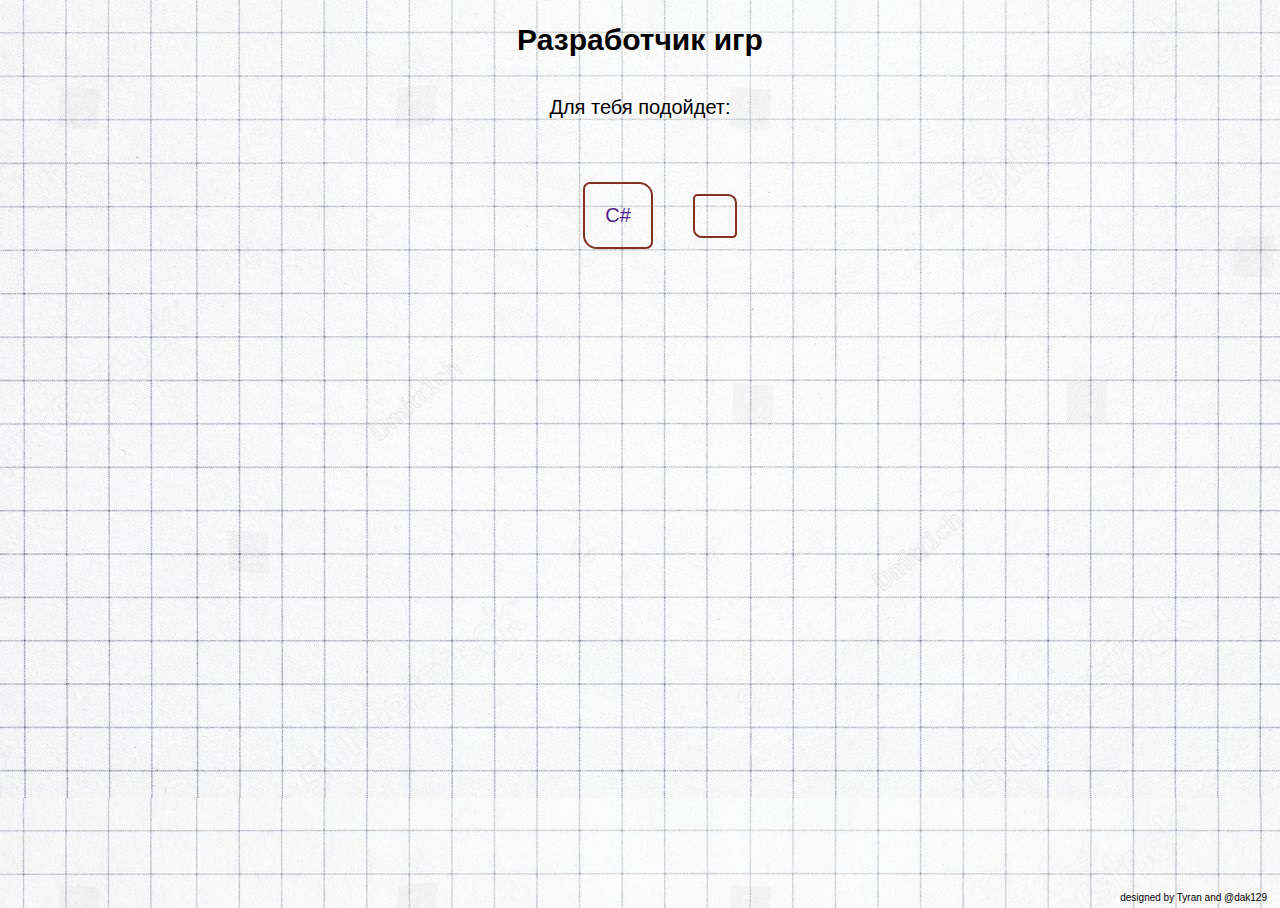
==== code-english.html @ 3040e8ce "Add files via upload" ====
<!DOCTYPE html>
<html lang="ru">
<head>
<meta charset="utf-8">
<link rel="stylesheet" href="style.css">
<title>Разрабочик</title>
</head>

<body>
<div class="wrapper">
<main>
  <h1>Разработчик игр</h1>
  <div class="center-textblock">
    <p>Для тебя подойдет:</p>
  </div>
  <ul class="center-items">
    <li><a href="">C#</a></li>
    <li><a href=""></a></li>
    </ul>
</main>
<footer>designed by Tyran and @dak129</footer>
</div>
</body>
</html>
---- style.css ----
html {
  height: 100%;
}

body {
  height: 100%;
  /* min-width: 400px; */
  font-family: "PT sans", sans-serif;
  font-size: 1.25em;
  background-image: url("paper.jpg");
  background-color: #eeeeee;
}

.wrapper {
  display: flex;
  flex-direction: column;
  height: 100%;
}

footer {
  margin-top: auto;
  margin-bottom: 0.5em;
  margin-right: 0.5em;
  text-align: right;
  font-size: 0.5em;
}


h1 {
  margin: 0.5em;
  text-align: center;
  font-size: 1.5em;
}

.center-items {
  display: flex;
  flex-direction: row;
  flex-wrap: wrap;
  justify-content: center;
  align-items: center;
  list-style-type: none; 
}

li {
  /* display: inline;*/
  margin: 1em;
  padding: 1em;
  border: 2px solid #823123;
  border-radius: 10% 20%;
}

.center-textblock {
  display: flex;
  justify-content: center;
}

p {
  margin: 1em;
  line-height: 1.5;
}

a {
  text-decoration: none;
}
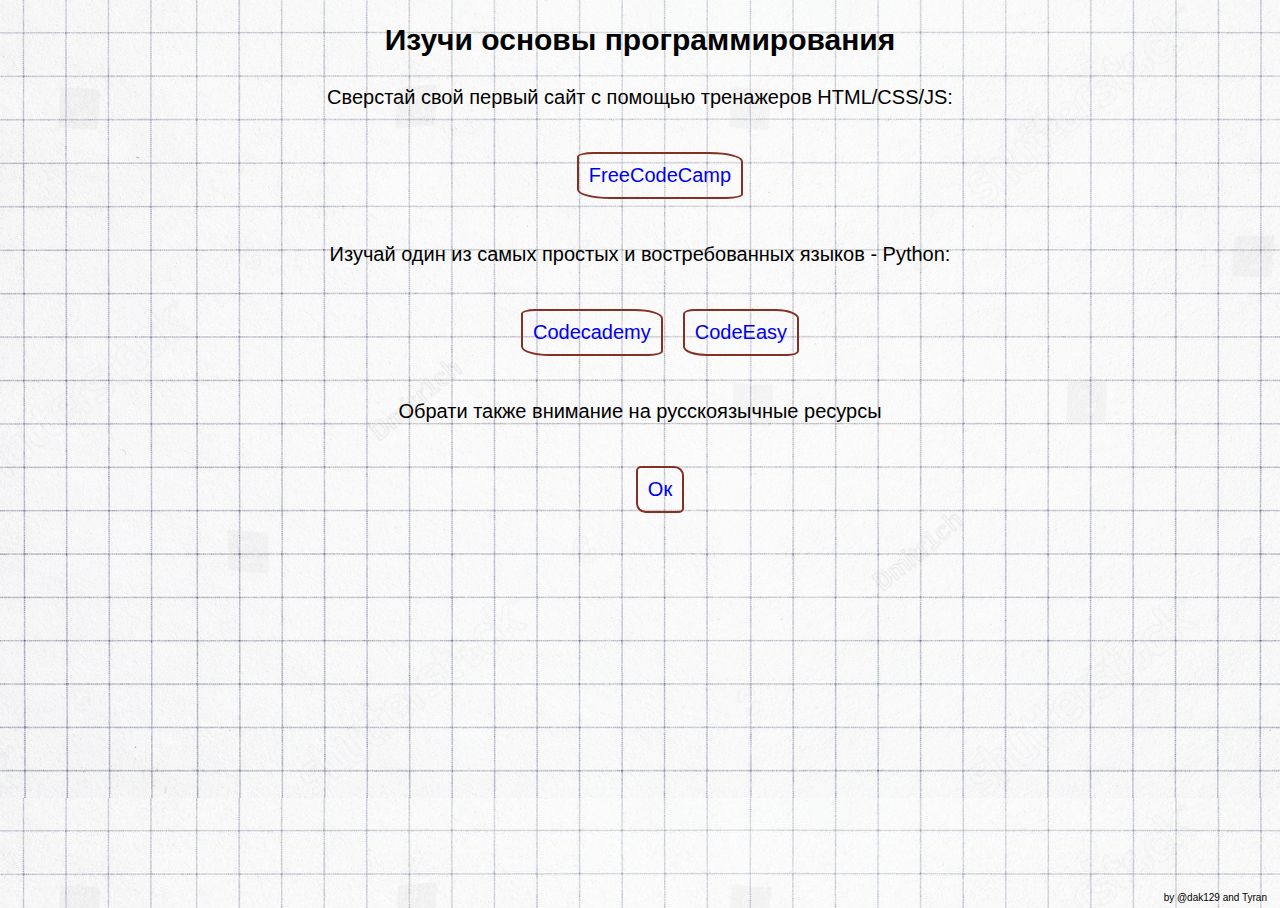
==== commit b05f7de0: "Add files via upload" ====
--- a/code-english.html
+++ b/code-english.html
@@ -2,23 +2,36 @@
 <html lang="ru">
 <head>
 <meta charset="utf-8">
+<meta name="viewport" content="width=device-width, initial-scale=1.0">
 <link rel="stylesheet" href="style.css">
-<title>Разрабочик</title>
+<title>Developer</title>
 </head>
 
 <body>
 <div class="wrapper">
 <main>
-  <h1>Разработчик игр</h1>
+  <h1>Изучи основы программирования</h1>
   <div class="center-textblock">
-    <p>Для тебя подойдет:</p>
+    <p>Сверстай свой первый сайт с помощью тренажеров HTML/CSS/JS:</p>
   </div>
   <ul class="center-items">
-    <li><a href="">C#</a></li>
-    <li><a href=""></a></li>
-    </ul>
+    <li class="selection-item"><a class="button" href="https://www.freecodecamp.org/learn/">FreeCodeCamp</a></li>
+  </ul>
+  <div class="center-textblock">
+	<p>Изучай один из самых простых и востребованных языков - Python:</p>
+  </div>
+  <ul class="center-items">
+	 <li class="selection-item"><a class="button" href="https://www.codecademy.com/learn/learn-python-3">Codecademy</a></li>
+  	 <li class="selection-item"><a class="button" href="https://codeeasy.io/course/python-essentials">CodeEasy</a></li>
+  </ul>
+  <div class="center-textblock">
+	<p>Обрати также внимание на русскоязычные ресурсы</p>
+  </div>
+  <ul class="center-items">
+	 <li class="selection-item"><a class="button" href="code-russian.html">Ок</a></li>
+  </ul>
 </main>
-<footer>designed by Tyran and @dak129</footer>
+<footer>by @dak129 and Tyran</footer>
 </div>
 </body>
 </html>
--- a/style.css
+++ b/style.css
@@ -41,10 +41,10 @@
   list-style-type: none; 
 }
 
-li {
+.selection-item {
   /* display: inline;*/
-  margin: 1em;
-  padding: 1em;
+  margin: 0.5em;
+  padding: 0.5em;
   border: 2px solid #823123;
   border-radius: 10% 20%;
 }
@@ -55,10 +55,10 @@
 }
 
 p {
-  margin: 1em;
+  margin: 0.5em;
   line-height: 1.5;
 }
 
-a {
+.button {
   text-decoration: none;
 }
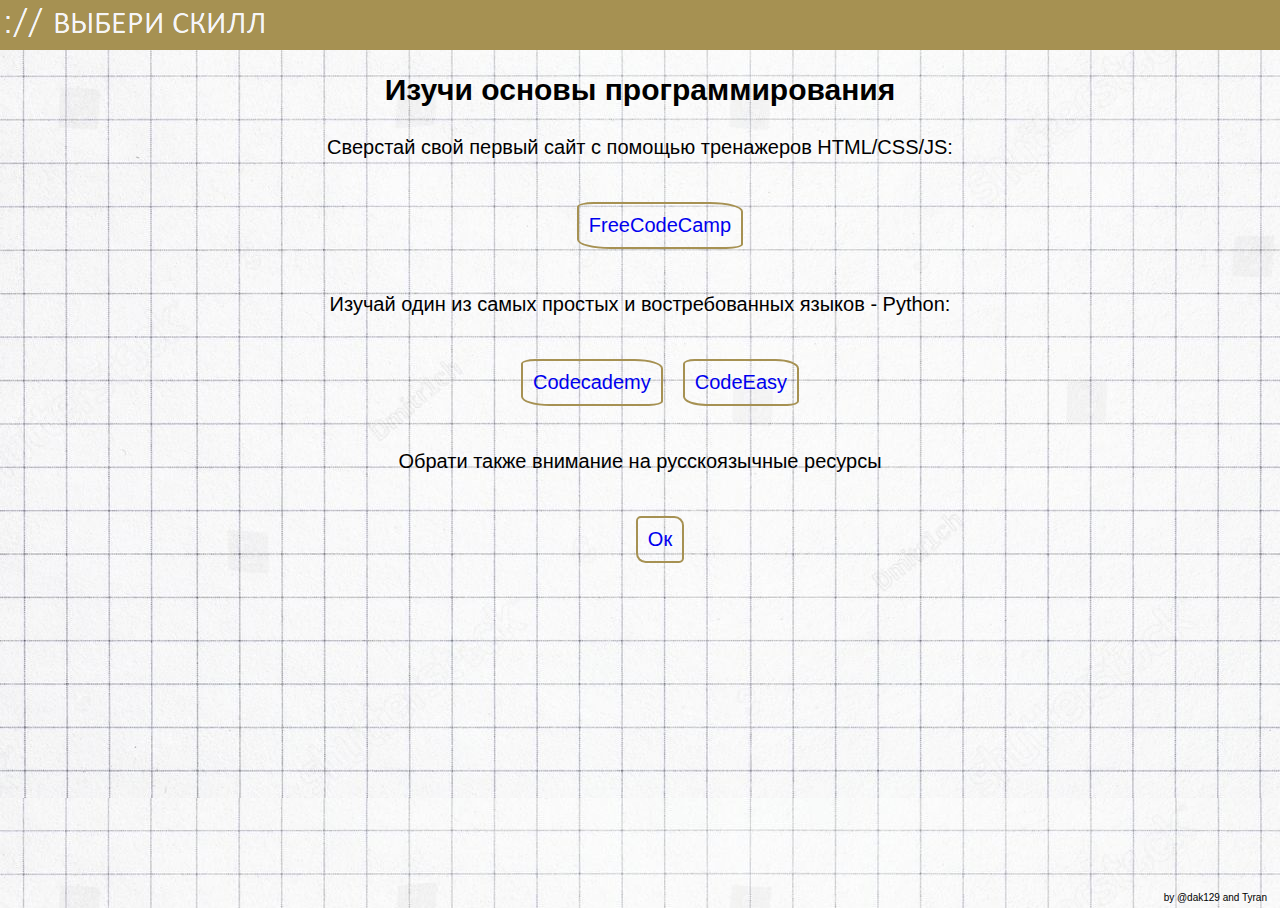
==== commit 6bac9917: "Add files via upload" ====
--- a/code-english.html
+++ b/code-english.html
@@ -9,6 +9,9 @@
 
 <body>
 <div class="wrapper">
+<header>
+	<a href="index.html"><img alt="Выбери скилл" src="logo.png"></a>
+</header>
 <main>
   <h1>Изучи основы программирования</h1>
   <div class="center-textblock">
--- a/style.css
+++ b/style.css
@@ -5,10 +5,10 @@
 body {
   height: 100%;
   /* min-width: 400px; */
-  font-family: "PT sans", sans-serif;
+  font-family: 'Lucida Sans Unicode', 'Lucida Grande', sans-serif;
   font-size: 1.25em;
   background-image: url("paper.jpg");
-  background-color: #eeeeee;
+  background-color: #f5f5f7;
 }
 
 .wrapper {
@@ -16,6 +16,29 @@
   flex-direction: column;
   height: 100%;
 }
+
+header {
+	width: 100%;
+	height: 50px;
+	background-color: #a69152;
+	display: flex;
+	justify-content: space-between;
+	align-items: center;
+	position: fixed;
+	top: 0;
+	left: 0;
+ }
+
+ main {
+	padding-top: 50px;
+ }
+ 
+ #logo {
+	width: max(100px, 18vw);
+	background-color: #a69152;
+	aspect-ratio: 35 / 4;
+	padding: 0.4rem;
+ }
 
 footer {
   margin-top: auto;
@@ -45,7 +68,7 @@
   /* display: inline;*/
   margin: 0.5em;
   padding: 0.5em;
-  border: 2px solid #823123;
+  border: 2px solid #a69152;
   border-radius: 10% 20%;
 }
 
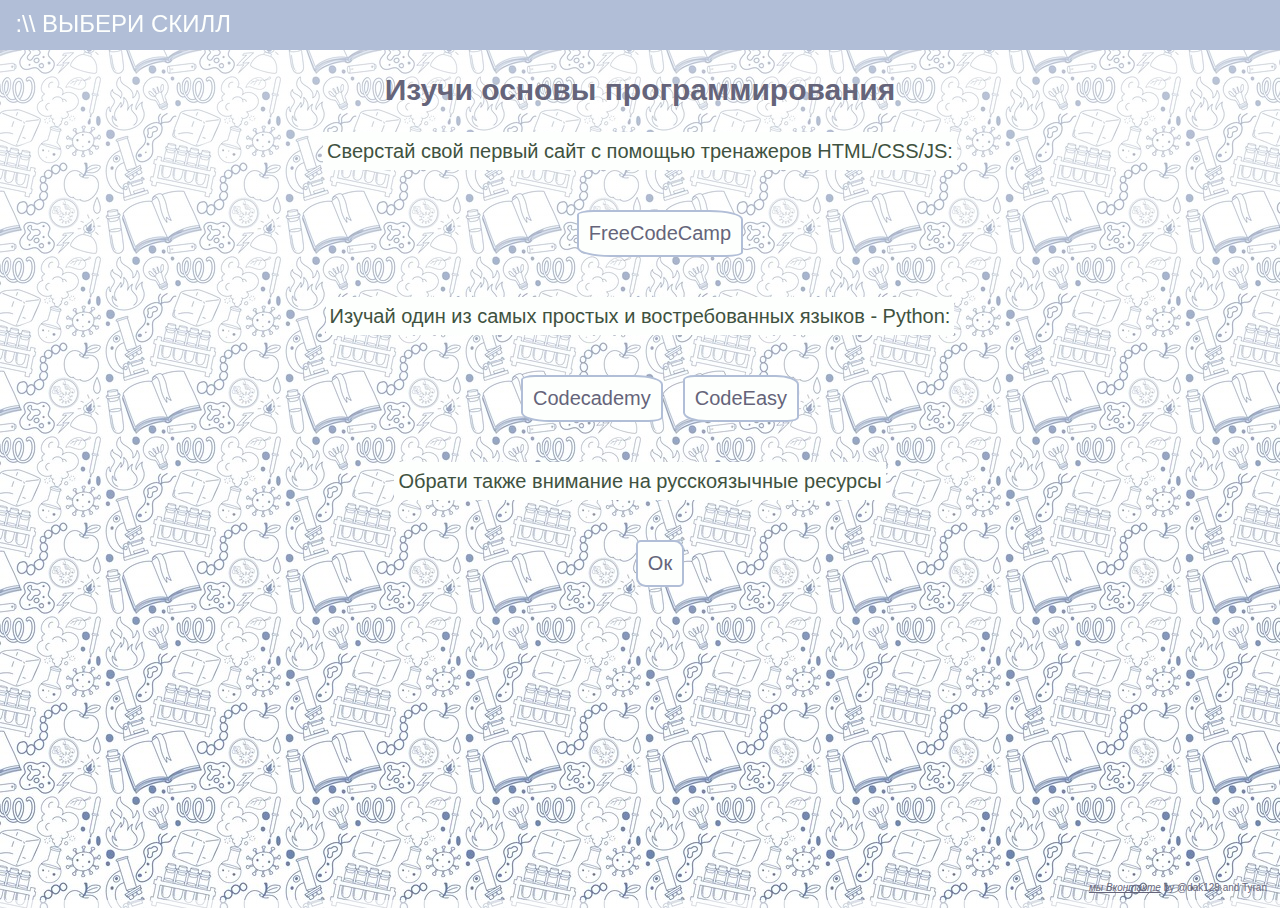
==== commit d8a1940a: "Add files via upload" ====
--- a/code-english.html
+++ b/code-english.html
@@ -10,7 +10,7 @@
 <body>
 <div class="wrapper">
 <header>
-	<a href="index.html"><img alt="Выбери скилл" src="logo.png"></a>
+	<a href="index.html"><img alt="Выбери скилл" src="logo.svg"></a>
 </header>
 <main>
   <h1>Изучи основы программирования</h1>
@@ -34,7 +34,12 @@
 	 <li class="selection-item"><a class="button" href="code-russian.html">Ок</a></li>
   </ul>
 </main>
-<footer>by @dak129 and Tyran</footer>
+<footer>
+	<address>
+		<a class="address-anchor" href="https://vk.com/mathquar">мы Вконтакте</a>
+	</address>
+	by @dak129 and Tyran
+</footer>
 </div>
 </body>
 </html>
--- a/style.css
+++ b/style.css
@@ -4,11 +4,12 @@
 
 body {
   height: 100%;
-  /* min-width: 400px; */
-  font-family: 'Lucida Sans Unicode', 'Lucida Grande', sans-serif;
+  font-family: Gotham, sans-serif;
   font-size: 1.25em;
-  background-image: url("paper.jpg");
-  background-color: #f5f5f7;
+  color: #3f5240;
+  background-color: #fdfffd;
+  background: linear-gradient(rgba(255,255,255,0.7), rgba(255,255,255,0.3)),
+    url(paper.jpg);
 }
 
 .wrapper {
@@ -20,7 +21,7 @@
 header {
 	width: 100%;
 	height: 50px;
-	background-color: #a69152;
+	background-color: #b1bed7;
 	display: flex;
 	justify-content: space-between;
 	align-items: center;
@@ -35,17 +36,18 @@
  
  #logo {
 	width: max(100px, 18vw);
-	background-color: #a69152;
+	background-color: #b1bed7;
 	aspect-ratio: 35 / 4;
 	padding: 0.4rem;
  }
 
 footer {
-  margin-top: auto;
-  margin-bottom: 0.5em;
-  margin-right: 0.5em;
-  text-align: right;
-  font-size: 0.5em;
+	margin-top: auto;
+	margin-bottom: 1.5em;
+	margin-right: 0.5em;
+	text-align: right;
+	font-size: 0.5em;
+   color: #65647a;
 }
 
 
@@ -53,6 +55,7 @@
   margin: 0.5em;
   text-align: center;
   font-size: 1.5em;
+  color: #65647a;
 }
 
 .center-items {
@@ -68,7 +71,8 @@
   /* display: inline;*/
   margin: 0.5em;
   padding: 0.5em;
-  border: 2px solid #a69152;
+  background-color: #fdfffd;
+  border: 2px solid #b1bed7;
   border-radius: 10% 20%;
 }
 
@@ -80,8 +84,23 @@
 p {
   margin: 0.5em;
   line-height: 1.5;
+  background-color: #fdfffd;
+  padding: 0.2em;
 }
 
 .button {
   text-decoration: none;
+  color: #65647a;
 }
+
+.button:hover {
+	color: #468847;
+ }
+
+ address {
+	display: inline;
+ }
+
+ .address-anchor {
+	color: #65647a;
+ }